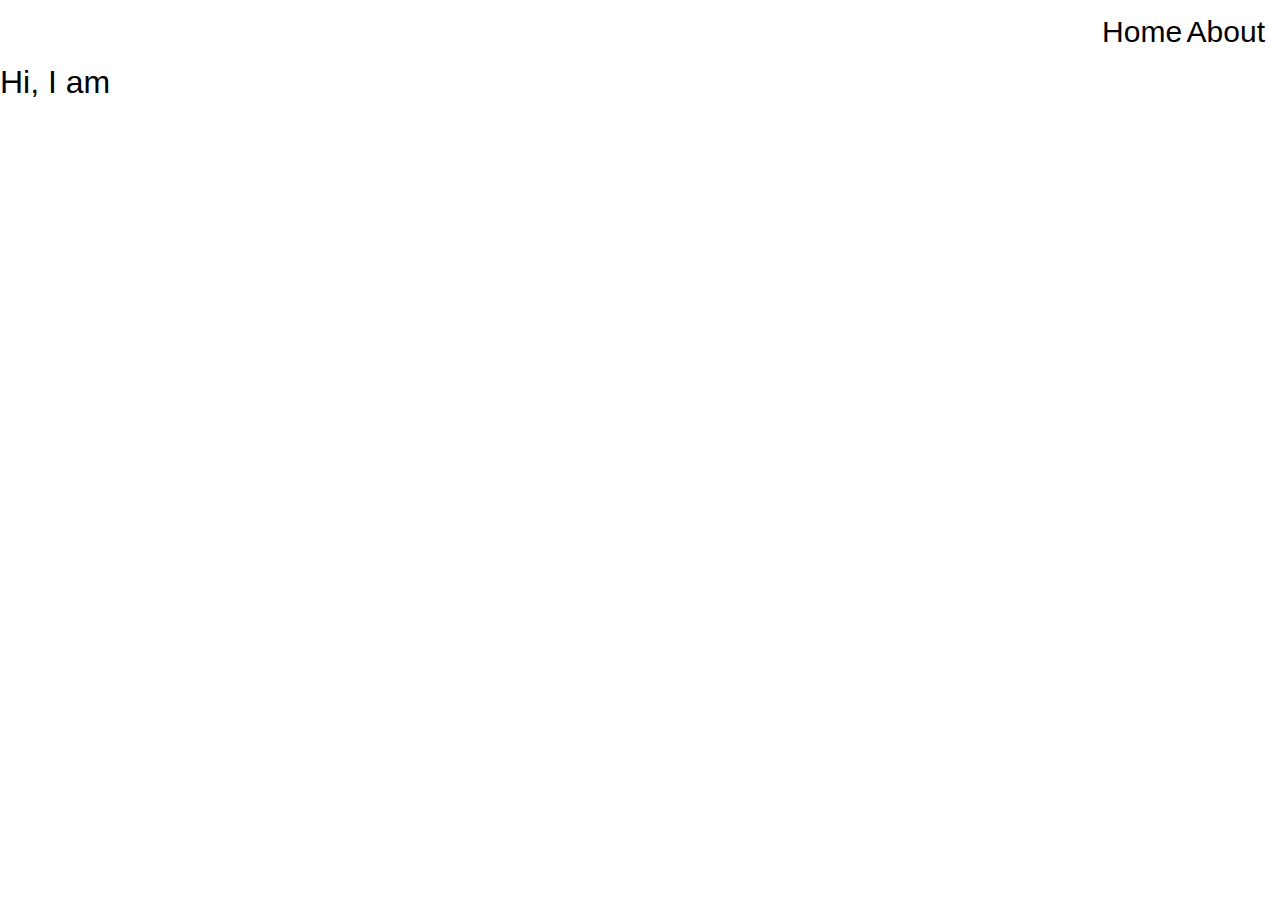
==== index.html @ 4efeab83 "'fisrt'" ====
<!DOCTYPE html>
<html lang="en">

<head>
    <meta charset="UTF-8">
    <meta name="viewport" content="width=device-width, initial-scale=1.0">
    <title>Document</title>
    <link rel="stylesheet" href="./style.css">
    <link rel="preconncet" href="https://fonts.goolgleapis.com">
    <link rel="preconncet" href="https://fonts.gstatic.com" crossorigin>
    <link 
         href="stylesheet" 
         rel="stylesheet">
</head>
<body>
    <div class="header">
        <img src="D :\Html.Works\Portfolio\logo.images.png" alt="">
        <div class="linkgrp">
            <a href=""class="link">Home</a>
            <a href=""class="link">About</a>
        </div>
    </div>
    <div class="intro">
        <div class="introcnt">
            <h1>Hi, I am <spam></spam></h1>
        </div>
    </div>
    
</body>
</html>
---- style.css ----
*{
    margin: 0%;
    padding: 0%;
    box-sizing: border-box;
    font-family: "montserrat",sans-serif;
    font-optical-sizing: auto;
    font-weight: 500;
    font-style: normal;
}
.header {
    display: flex;
    justify-content: space-between;
    padding: 15px;
}
.header>img {
    width: 200px;
}
.link{
    font-size: 30px;
    color: black;
    text-decoration: none;
    tr
}
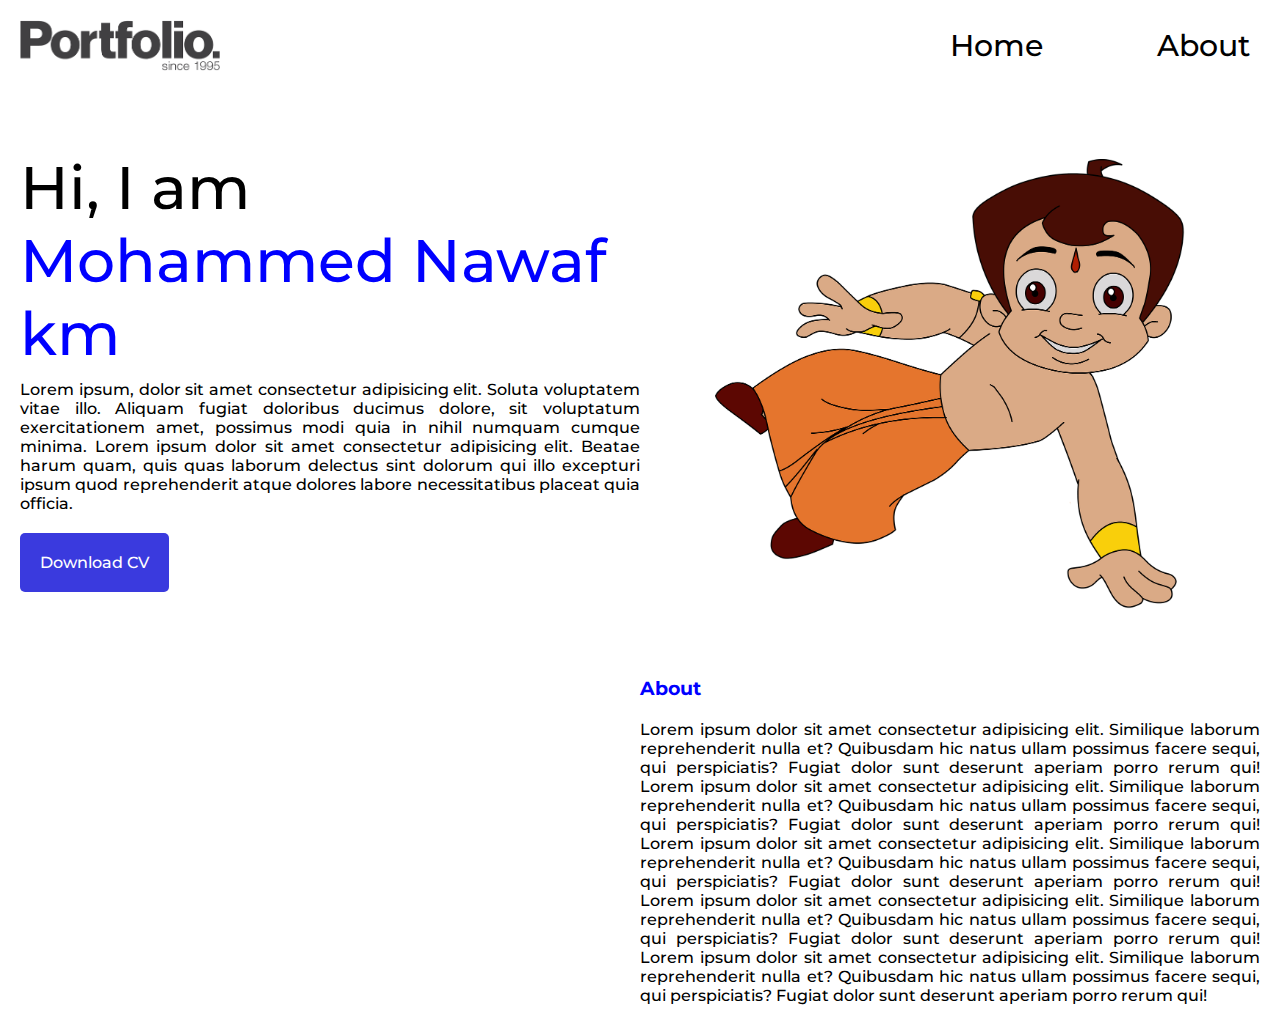
==== commit 8d51911c: "'second'" ====
--- a/index.html
+++ b/index.html
@@ -1,30 +1,58 @@
 <!DOCTYPE html>
 <html lang="en">
-
 <head>
     <meta charset="UTF-8">
     <meta name="viewport" content="width=device-width, initial-scale=1.0">
-    <title>Document</title>
-    <link rel="stylesheet" href="./style.css">
-    <link rel="preconncet" href="https://fonts.goolgleapis.com">
-    <link rel="preconncet" href="https://fonts.gstatic.com" crossorigin>
-    <link 
-         href="stylesheet" 
-         rel="stylesheet">
+    <title>form</title>
+    <link rel="stylesheet" href="style.css">
+    <link rel="preconnect" href="https://fonts.googleapis.com">
+<link rel="preconnect" href="https://fonts.gstatic.com" crossorigin>
+<link href="https://fonts.googleapis.com/css2?family=Lobster&family=Montserrat:ital,wght@0,100..900;1,100..900&family=Rubik+Wet+Paint&display=swap" rel="stylesheet">
 </head>
 <body>
+ 
     <div class="header">
-        <img src="D :\Html.Works\Portfolio\logo.images.png" alt="">
+        <img src="./logo.images.png" alt="" width="200px">
         <div class="linkgrp">
-            <a href=""class="link">Home</a>
-            <a href=""class="link">About</a>
+            <a href="#int" class="link">Home</a>
+            <a href="#abt"class="link">About</a>
         </div>
     </div>
-    <div class="intro">
+    <section class="intro" id="int">
         <div class="introcnt">
-            <h1>Hi, I am <spam></spam></h1>
+            <h1>Hi, I am <span style="color: blue;">Mohammed Nawaf km</span></h1>
+            <div>
+                Lorem ipsum, dolor sit amet consectetur adipisicing elit. Soluta voluptatem vitae illo. Aliquam fugiat doloribus ducimus dolore, sit voluptatum exercitationem amet, 
+                possimus modi quia in nihil numquam cumque minima. Lorem ipsum dolor sit amet consectetur adipisicing elit. Beatae harum quam, quis quas laborum delectus sint dolorum 
+                qui illo excepturi ipsum quod reprehenderit atque dolores labore necessitatibus placeat quia officia.
+            </div>
+            <a href="">Download CV</a>
         </div>
-    </div>
-    
+        <img src="./cartoon-3854292_1280.png" alt="">
+    </section>
+    <section class="about" id="abt">
+        <img src="https://media.istockphoto.com/id/1413922045/vector/programming-at-home.jpg?s=612x612&w=0&k=20&c=_5UhZu0-etj-lWZorNUAkF_PEqXfHpuf44dCeWeCOvc=" alt="">
+        <div class="aboutcnt">
+        <h3>About</h3>
+
+        <p>Lorem ipsum dolor sit amet consectetur adipisicing elit. Similique 
+            laborum reprehenderit nulla et? Quibusdam hic natus ullam possimus facere sequi, qui perspiciatis?
+             Fugiat dolor sunt deserunt aperiam porro rerum qui!
+             Lorem ipsum dolor sit amet consectetur adipisicing elit. Similique 
+             laborum reprehenderit nulla et? Quibusdam hic natus ullam possimus facere sequi, qui perspiciatis?
+              Fugiat dolor sunt deserunt aperiam porro rerum qui!
+              Lorem ipsum dolor sit amet consectetur adipisicing elit. Similique 
+              laborum reprehenderit nulla et? Quibusdam hic natus ullam possimus facere sequi, qui perspiciatis?
+               Fugiat dolor sunt deserunt aperiam porro rerum qui!
+               Lorem ipsum dolor sit amet consectetur adipisicing elit. Similique 
+               laborum reprehenderit nulla et? Quibusdam hic natus ullam possimus facere sequi, qui perspiciatis?
+                Fugiat dolor sunt deserunt aperiam porro rerum qui!
+                Lorem ipsum dolor sit amet consectetur adipisicing elit. Similique 
+                laborum reprehenderit nulla et? Quibusdam hic natus ullam possimus facere sequi, qui perspiciatis?
+                 Fugiat dolor sunt deserunt aperiam porro rerum qui!</p>
+                </div>
+        
+                
+    </section>
 </body>
 </html>--- a/style.css
+++ b/style.css
@@ -1,23 +1,89 @@
-*{
-    margin: 0%;
-    padding: 0%;
+*{margin: 0;
+    padding: 0;
     box-sizing: border-box;
-    font-family: "montserrat",sans-serif;
-    font-optical-sizing: auto;
+    font-family: "Montserrat", sans-serif;
+   
     font-weight: 500;
     font-style: normal;
-}
-.header {
+ }
+ .header {
     display: flex;
     justify-content: space-between;
-    padding: 15px;
-}
-.header>img {
-    width: 200px;
-}
-.link{
+    padding: 20px;
+ }
+ .link {
     font-size: 30px;
     color: black;
     text-decoration: none;
-    tr
-}+    transition: font-size 1s ;
+ 
+ }
+ .linkgrp {
+    display: flex;
+    align-items: center;
+    width: 300px;
+    justify-content: space-between;
+    margin-right: 10px;
+ }
+ .link:hover {
+    font-size: 50px;
+    color: orange;
+ }
+ .intro{
+     display: grid;
+     grid-template-columns: 50% 50%;
+     padding: 20px;
+     margin-top: 40px;
+ }
+ .intro>img{
+     height: 450px;
+     margin: 8px auto 8px auto;
+ }
+ .introcnt>h1{
+     color: black;
+     font-size: 60px;
+ }
+ .introcnt>div{
+     margin-top: 10px;
+     text-align: justify;
+ }
+ .introcnt>a{
+     display: inline-block;
+     margin-top: 20px;
+     text-decoration: none;
+ 
+     background-color: rgb(58, 58, 222);
+     color: white;
+     padding: 20px;
+     border-radius: 5px;
+     transition: background-color 400ms;
+ 
+ }
+ .introcnt>a:hover{
+     background-color:rgb(58, 58, 222) ;
+ }
+ .about{
+     margin-top: 20px;
+     padding: 20px;
+     display: grid;
+     grid-template-columns: 50% 50%;
+ 
+ }
+ .aboutcnt>div{
+     margin-top: 50px;
+ 
+ }
+ .aboutcnt>h3{
+     color: blue;
+     font-weight: bolder;
+ }
+ .aboutcnt>p{
+     margin-top: 20px;
+     text-align: justify;
+ }
+ html{
+     scroll-behavior: smooth;
+ }
+ ::-webkit-scrollbar{
+     display: none;
+ }